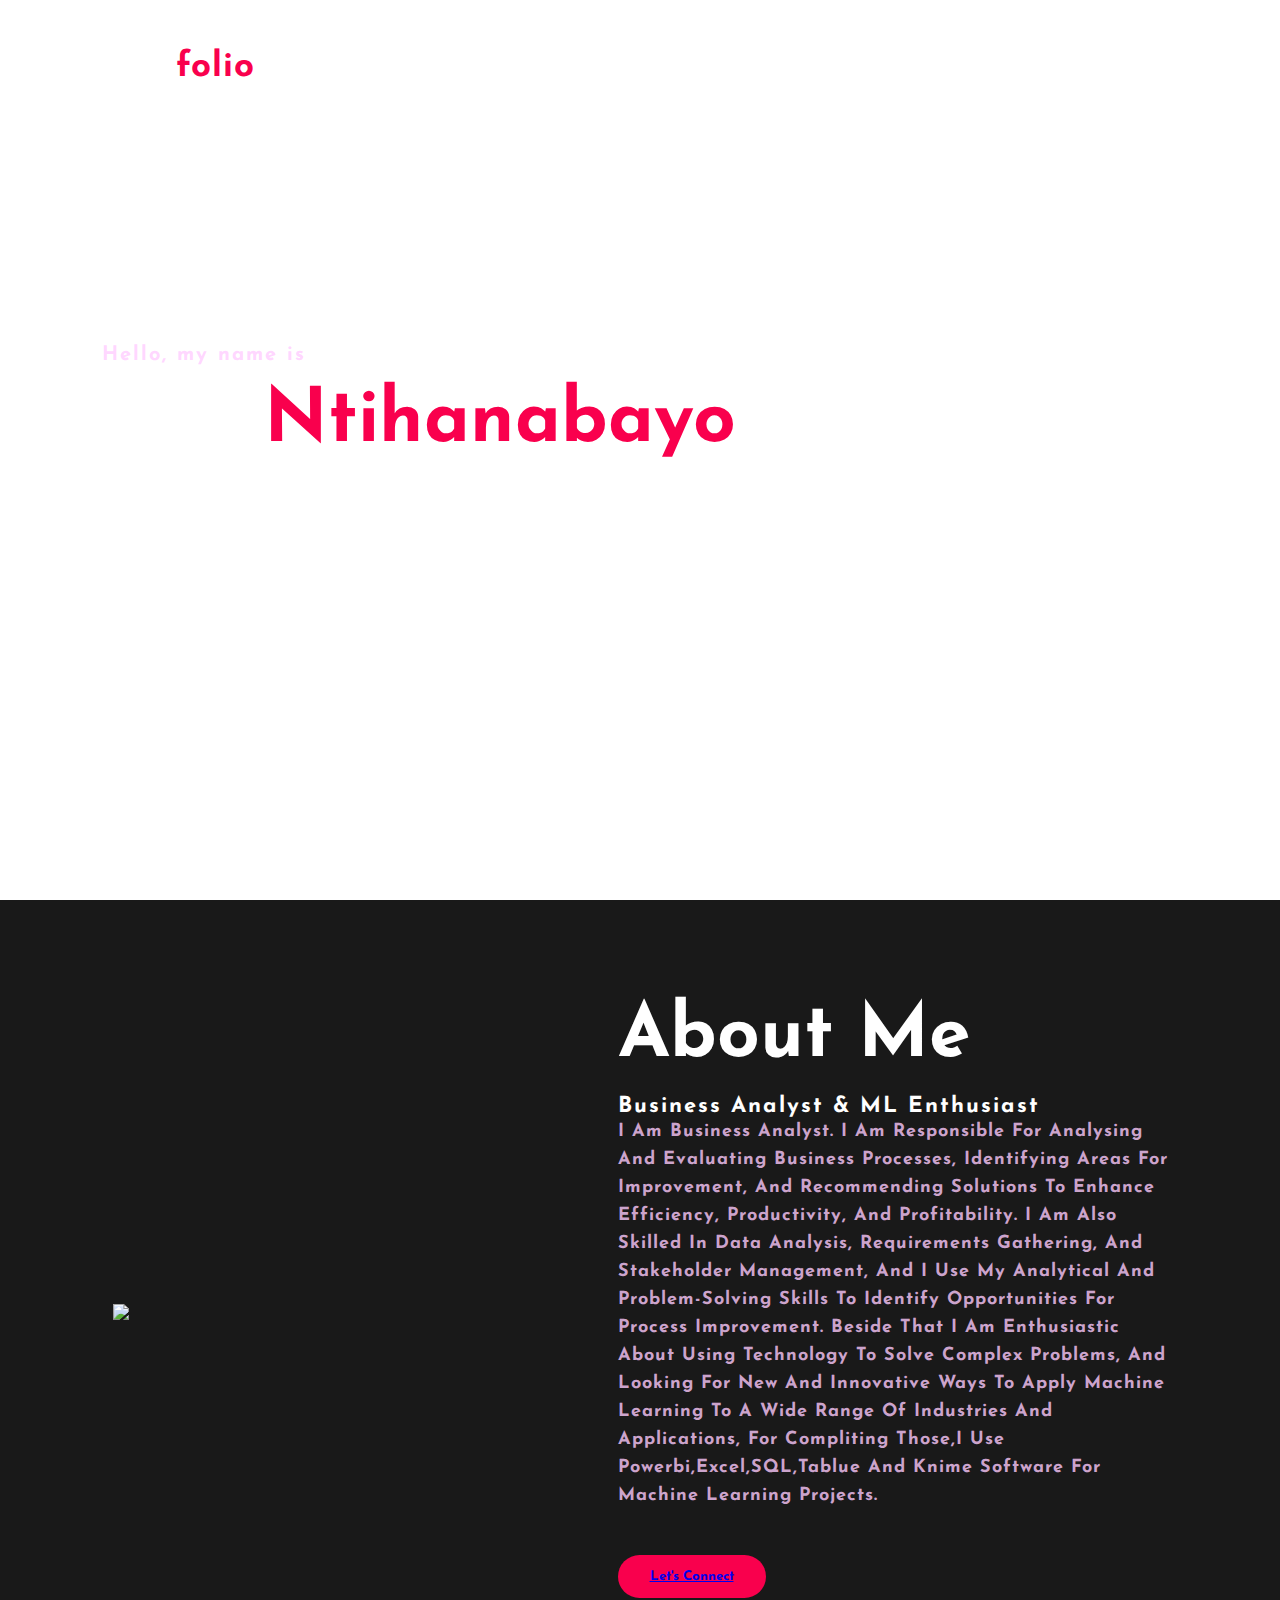
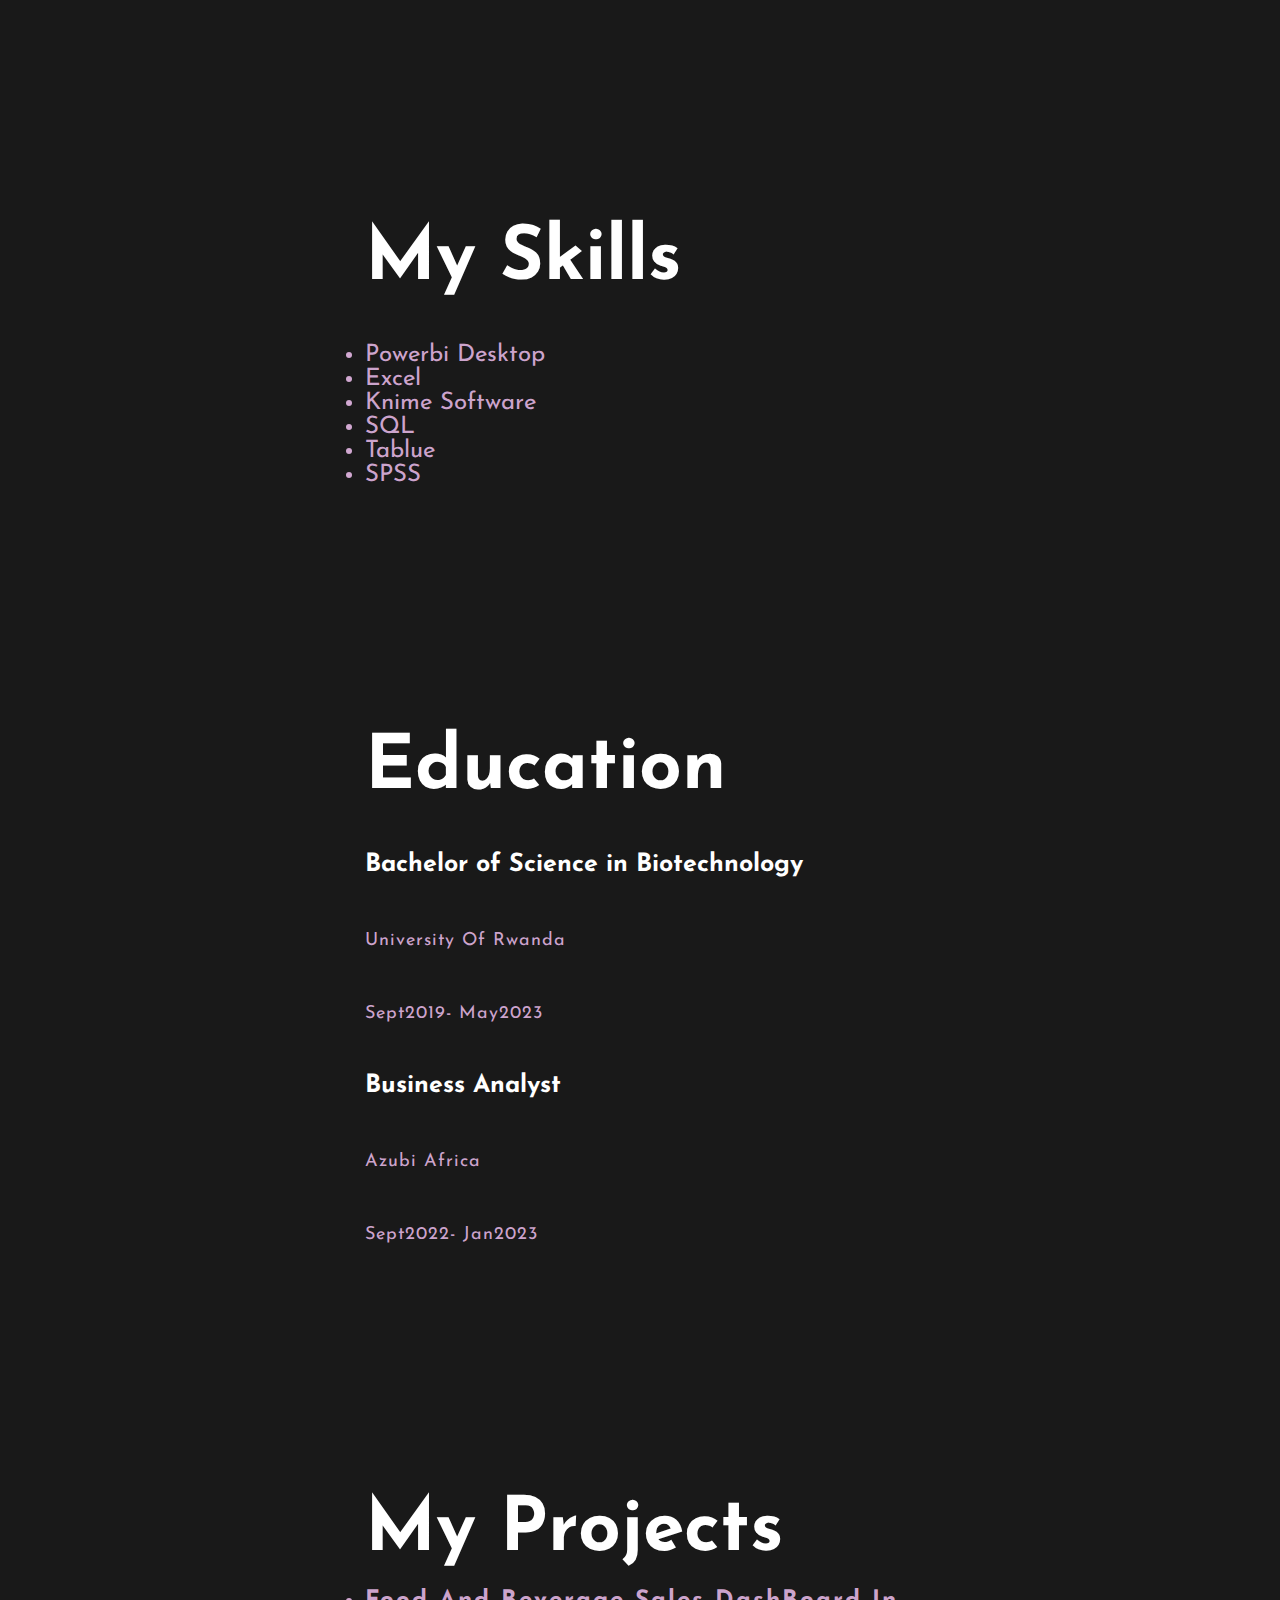
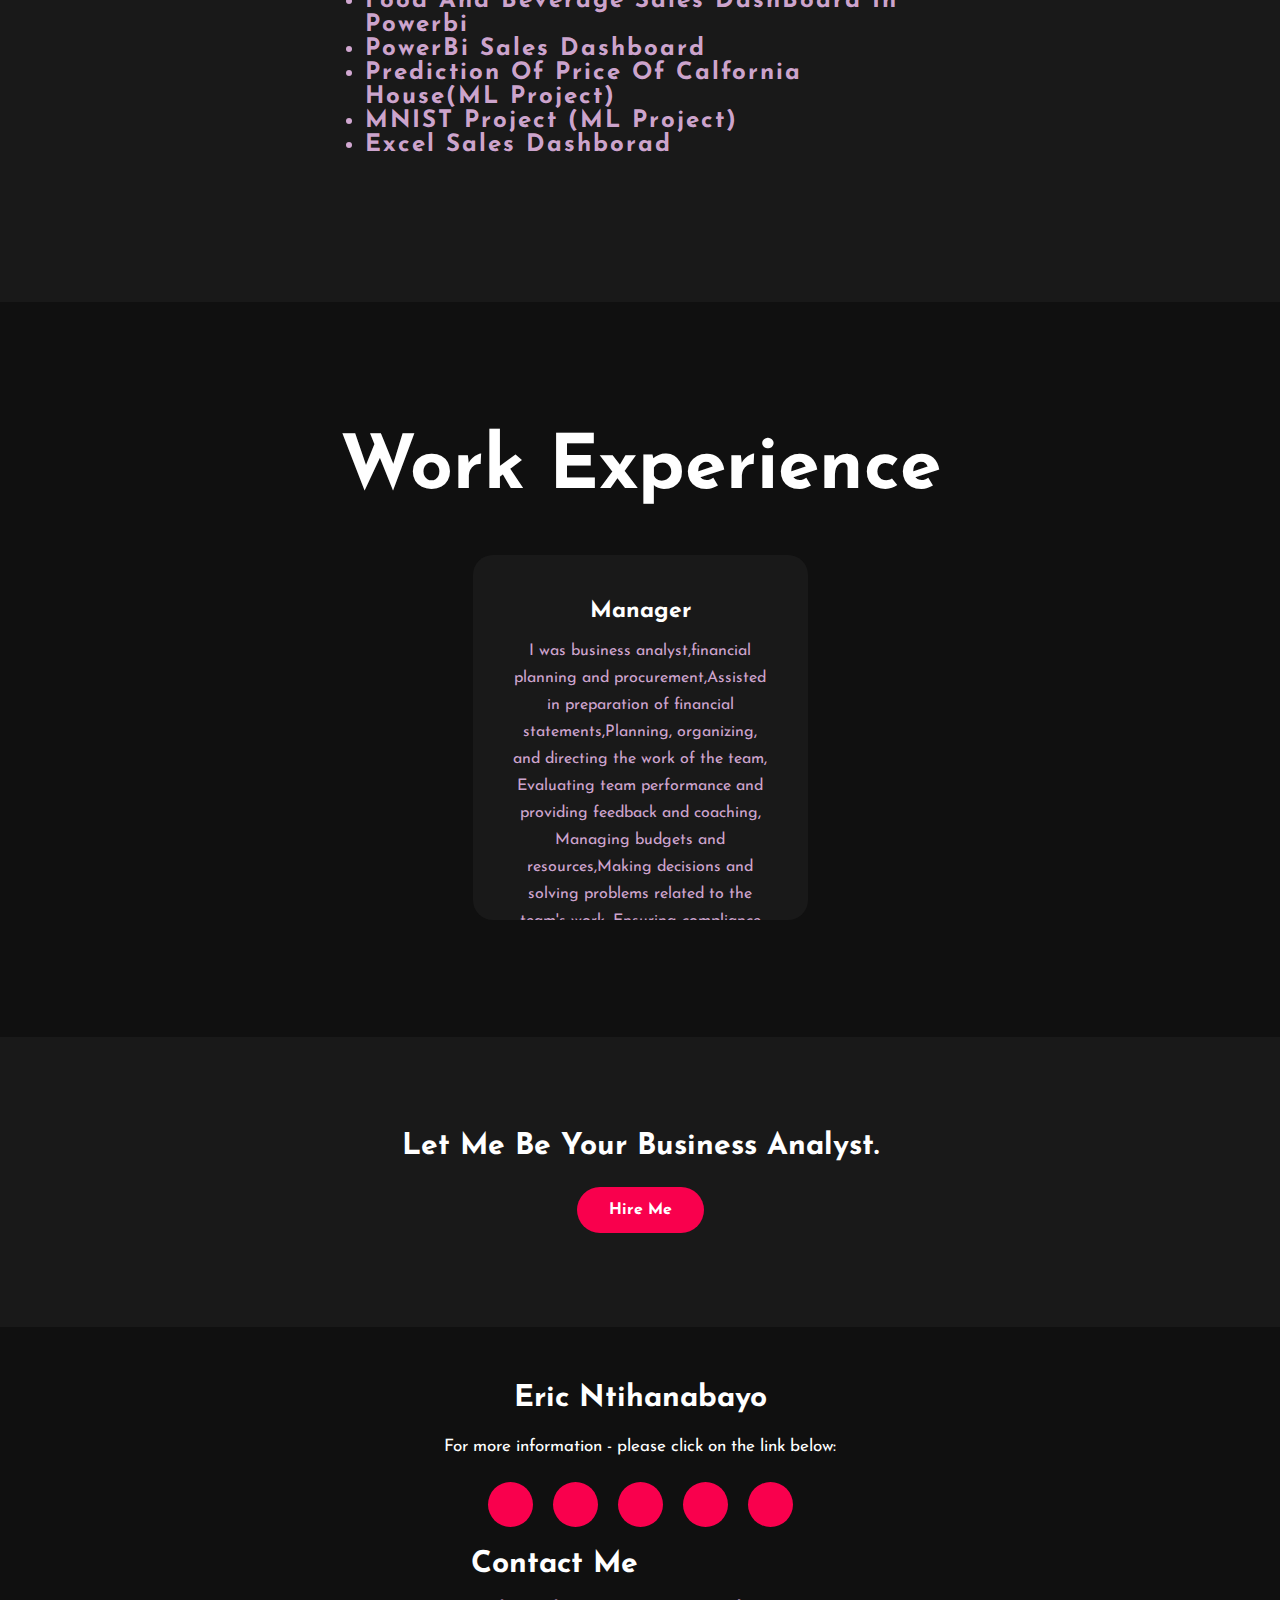
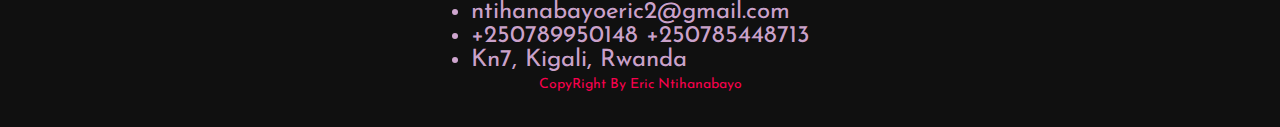
==== index.html @ 28020a8c "my portfolio" ====
<!DOCTYPE html>
<html>

<head>
	<title>Portfolio website</title>
	<link rel="stylesheet" type="text/css" href="css/style.css">

	<link rel="preconnect" href="https://fonts.gstatic.com">
	<link
		href="https://fonts.googleapis.com/css2?family=Josefin+Sans:ital,wght@0,100;0,200;0,300;0,400;0,500;0,600;0,700;1,100;1,200;1,300;1,400;1,500;1,600;1,700&display=swap"
		rel="stylesheet">

	<link rel="stylesheet" href="https://cdnjs.cloudflare.com/ajax/libs/font-awesome/5.15.3/css/all.min.css"
		integrity="sha512-iBBXm8fW90+nuLcSKlbmrPcLa0OT92xO1BIsZ+ywDWZCvqsWgccV3gFoRBv0z+8dLJgyAHIhR35VZc2oM/gI1w=="
		crossorigin="anonymous" referrerpolicy="no-referrer" />

</head>

<body>
	<!----hero Section start---->

	<div class="hero">
		<nav>
			<h2 class="logo">Port<span>folio</span></h2>
			<ul>
				<li><a href="#">Home</a></li>
				<li><a href="#about">About Me</a></li>
				<li><a href="#skills">Skills</a> </li>
				<li><a href="#contact">Contact Me</a></li>
			</ul>
		</nav>

		<div class="content">
			<h4>Hello, my name is</h4>
			<h1>Eric<span> Ntihanabayo</span></h1>
			<h3>I'am Business Analyst.</h3>
			<div class="newslatter">
				<form>

				</form>
			</div>
		</div>
	</div>

	<!----About section start---->
	<section id="about" class="about">
		<div class="main">
			<img src="img/Background_image3.jpg">
			<div class="about-text">
				<h2>About Me</h2>
				<h5>Business Analyst & ML Enthusiast
					<p>I am Business analyst. I am responsible for analysing and evaluating business processes,
						identifying areas for improvement, and recommending solutions to enhance efficiency,
						productivity, and profitability. I am also skilled in data analysis, requirements gathering, and
						stakeholder management, and I use my analytical and problem-solving skills to identify
						opportunities for process improvement. Beside that I am enthusiastic about using technology to
						solve complex problems, and looking for new and innovative ways to apply machine learning to a
						wide range of industries and applications, for compliting those,i use Powerbi,Excel,SQL,Tablue
						and Knime software for Machine learning Projects.</p>
					<button type="button" ><a href="https://api.whatsapp.com/send?phone=+250789950148">Let's Connect</a></button>
			</div>
		</div>
	</section>

	<!-- skills -->

	<section id="skills" class="about">
		<div class="main">
			<!-- <img src="img/Background_image3.jpg"> -->
			<div class="about-text">
				<h2>My skills</h2>
				<p style="color: azure;">
					<h5></h5>
					<li>Powerbi Desktop</li>
					<li>Excel</li>
					<li>Knime Software</li>
					<li>SQL</li>
					<LI>Tablue</LI>
					<Li>SPSS</Li>
				</p>
			</div>
		</div>
	</section>
	<section id="Education" class="about">
		<div class="main">
			<!-- <img src="img/Background_image3.jpg"> -->
			<div class="about-text">
				<h2>Education</h2>
				<p> <div class="education-item">
					<h3>Bachelor of Science in Biotechnology</h3>
					<p class="school">University Of Rwanda</p>
					<p class="date">Sept2019- May2023</p>
					<h3> Business Analyst</h3>
					<p class="school">Azubi Africa</p>
					<p class="date">Sept2022- Jan2023</p>
				</p>
				  </div>
					
				</p>
			</div>
		</div>
	</section>
	<section id="Projects" class="about">
		<div class="main">
			<!-- <img src="img/Background_image3.jpg"> -->
			<div class="about-text">
				<h2>My Projects</h2>
				<ul style="color:  #fcfc;">
					<h5><li>Food and Beverage Sales DashBoard in Powerbi</li>
						<li>PowerBi Sales Dashboard</li>
						<li>Prediction of Price of Calfornia House(ML Project)</li>
						<li>MNIST Project (ML Project)</li>
						<li>Excel Sales Dashborad</li></h5>
				  </ul> 
				  
				</p>
			</div>
		</div>
	</section>
	<!-----service section start----------->
	<div class="service">
		<div class="title">
			<h2>Work Experience</h2>
		</div>

		<div class="box" style="height:50%;">
			<div class="card" >
				<i class="fas fa-bars"></i>
				<h5>Manager </h5>
				<div class="pra" >
				
					<p> I was business analyst,financial planning and procurement,Assisted in preparation of financial
						statements,Planning, organizing, and directing the work of the team, Evaluating team
						performance and providing feedback and coaching, Managing budgets and resources,Making
						decisions and solving problems related to the team's work, Ensuring compliance with company
						policies and procedures, as well as with relevant laws and regulations at Ruhango Bakery
						.</p>
					<p style="text-align: center;">
						<a class="button" href="#">Read More</a>
					</p>
				</div>
			</div>

		</div>
	</div>

	<!------Contact Me------>
	<div class="contact-me">
		<p>Let Me Be Your Business Analyst.</p>
		<a class="button-two" href="mailto:ntihanabayoeric2@gmail.com">Hire Me</a>
	</div>

	<!------footer start--------->
	<footer>
		<p>Eric Ntihanabayo</p>
		<p>For more information - please click on the link below:</p>
		<div class="social">
			<a href="https://www.facebook.com/profile.php?id=100082606875550&mibextid=LQQJ4d"><i class="fab n_mula_eric fa-facebook-f"></i></a>
			<a href="https://www.instagram.com/n_mula_eric/"><i class="fab n_mula_eric fa-instagram"></i></a>
			<a href="https://www.linkedin.com/in/eric-ntihanabayo-9582a1231/"><i class="fab ERIC NTIHANABAYO fa-linkedin"></i></a>
			<a href="https://twitter.com/ericntihanabayo"><i class="fab ERIC NTIHANABAYO fa-twitter"></i></a>
			<a href="https://github.com/Ntihanab?tab=projects"><i class="fab ERIC NTIHANABAYO fa-github"></i></a>
		</div>
		<section id="contact">
			<p>Contact Me</p>
			<ul>
			  <li><i class="fas fa-envelope"></i>ntihanabayoeric2@gmail.com</li>
			  <li><i class="fas fa-phone"></i> +250789950148 +250785448713</li>
			  <li><i class="fas fa-map-marker-alt"></i> Kn7, Kigali, Rwanda</li>
			</ul>

		  </section>
		<p class="end">CopyRight By Eric Ntihanabayo</p>
	</footer>
</body>
</html>
---- css/style.css ----
*{
	padding: 0;
	margin: 0;
	font-family: 'Josefin Sans', sans-serif;
	box-sizing: border-box;
}
li{
	color:  #fcfc;
	font-size: x-large;
}
p{
	font-size: x-large;
}
.hero{
	height: 100vh;
	width: 100vw;
	background-image: url(../img/image.png);
	background-position: center;
	background-repeat: no-repeat;
	background-size: cover;
}
nav{
	display: flex;
	align-items: center;
	justify-content: space-between;
	padding-top: 45px;
	padding-left: 8%;
	padding-right: 8%;
}
.logo{
	color: white;
	font-size: 35px;
	letter-spacing: 1px;
	cursor: pointer;
}
span{
	color: #f9004d;
}
nav ul li{
	list-style-type: none;
	display: inline-block;
	padding: 10px  25px;
}
nav ul li a{
	color: white;
	text-decoration: none;
	font-weight: bold;
	text-transform: capitalize;
}
nav ul li a:hover{
	color: #f9004d;
	transition: .4s;
}
.btn{
	background-color:#f9004d;
	color: white;
	text-decoration: none;
	border: 2px solid transparent;
	font-weight: bold;
	padding: 10px 25px;
	border-radius: 30px;
	transition: transform .4s; 
}
.btn:hover{
	transform: scale(1.2);
}
.content{
	position: absolute;
	top: 50%;
	left:8%;
	transform: translateY(-50%);
}
h1{
	color: white;
	margin: 20px 0px 20px;
	font-size: 75px;
}
h3{
	color: white;
	font-size: 25px;
	margin-bottom: 50px;
}
h4{
	color: #fcfc;
	letter-spacing: 2px;
	font-size: 20px;
}
.newslatter form{
	width: 380px;
	max-width: 100%;
	position: relative;
}
.newslatter form input:first-child{
	display: inline-block;
	width: 100%;
	padding: 14px 130px 14px 15px;
	border: 2px solid #f9004d;
	outline: none;
	border-radius: 30px;
}
.newslatter form input:last-child{
	position: absolute;
	display: inline-block;
	outline: none;
	border: none;
	padding: 10px 30px;
	border-radius: 30px;
	background-color:#f9004d;
	color: white;
	box-shadow: 0px 0px 5px #000, 0px 0px 15px #858585;
	top: 6px;
	right: 6px; 
}

.about{
	width: 100%;
	padding: 100px 0px;
	background-color: #191919;
}
.about img{
	height: auto;
	width: 430px;
}
.about-text{
	width: 550px;
}
.main{
	width: 1130px;
	max-width: 95%;
	margin: 0 auto;
	display: flex;
	align-items: center;
	justify-content: space-around;
}
.about-text h2{
	color: white;
	font-size: 75px;
	text-transform: capitalize;
	margin-bottom: 20px;
}
.about-text h5{
	color: white;
	letter-spacing: 2px;
	font-size: 22px;
	margin-bottom: 25px;
	text-transform: capitalize;
}
.about-text p{
	color: #fcfc;
	letter-spacing: 1px;
	line-height: 28px;
	font-size: 18px;
	margin-bottom: 45px;
}
button{
	background-color:#f9004d;
	color: white;
	text-decoration: none;
	border: 2px solid transparent;
	font-weight: bold;
	padding: 13px 30px;
	border-radius: 30px;
	transition: .4s; 
}
button:hover{
	background-color: transparent;
	border: 2px solid #f9004d;
	cursor: pointer;
}

.service{
	background: #101010;
	width: 100%;
	padding: 100px 0px;
}
.title h2{
	color: white;
	font-size: 75px;
	width: 1130px;
	margin: 30px auto;
	text-align: center;
}
.box{
	display: flex;
	justify-content: center;
	align-items: center;
	min-height: 400px;
}
.card{
	height: 365px;
	width: 335px;
	padding: 20px 35px;
	background: #191919;
	border-radius: 20px;
	margin: 15px;
	position: relative;
	overflow: hidden;
	text-align: center;
}
.card i{
	font-size: 50px;
	display: block;
	text-align: center;
	margin: 25px 0px;
	color: #f9004d;

}
h5{
	color: white;
	font-size: 23px;
	margin-bottom: 15px;
}
.pra p{
	color: #fcfc;
	font-size: 16px;
	line-height: 27px;
	margin-bottom: 25px;
	/* background-color: green; */
}
.about-text p{
	color: #fcfc;
	
}
.card .button{
	background-color:#f9004d;
	color: white;
	text-decoration: none;
	border: 2px solid transparent;
	font-weight: bold;
	padding: 9px 22px;
	border-radius: 30px;
	transition: .4s; 
}
.card .button:hover{
	background-color: transparent;
	border: 2px solid #f9004d;
	cursor: pointer;
}
.contact-me{
	width: 100%;
	height: 290px;
	background: #191919;
	display: flex;
	align-items: center;
	flex-direction: column;
	justify-content: center;
}
.contact-me p{
	color: white;
	font-size: 30px;
	font-weight: bold;
	margin-bottom: 25px;
}
.contact-me .button-two{
	background-color:#f9004d;
	color: white;
	text-decoration: none;
	border: 2px solid transparent;
	font-weight: bold;
	padding: 13px 30px;
	border-radius: 30px;
	transition: .4s; 
}
.contact-me .button-two:hover{
	background-color: transparent;
	border: 2px solid #f9004d;
	cursor: pointer;
}
footer{
	position: relative;
	width: 100%;
	height: 400px;
	background: #101010;
	display: flex;
	flex-direction: column;
	align-items: center;
	justify-content: center;
}
footer p:nth-child(1){
	font-size: 30px;
	color: white;
	margin-bottom: 20px;
	font-weight: bold;
}
footer p:nth-child(2){
	color: white;
	font-size: 17px;
	width: 500px;
	text-align: center;
	line-height: 26px;
}
.social{
	display: flex;
}
.social a{
	width: 45px;
	height: 45px;
	display: flex;
	align-items: center;
	justify-content: center;
	background:  #f9004d;
	border-radius: 50%;
	margin: 22px 10px;
	color: white;
	text-decoration: none;
	font-size: 20px;
}
.social a:hover{
	transform: scale(1.3);
	transition: .3s;
}
.end{
	position: absolute;
	color:#f9004d;
	bottom: 35px;
	font-size: 14px; 
}
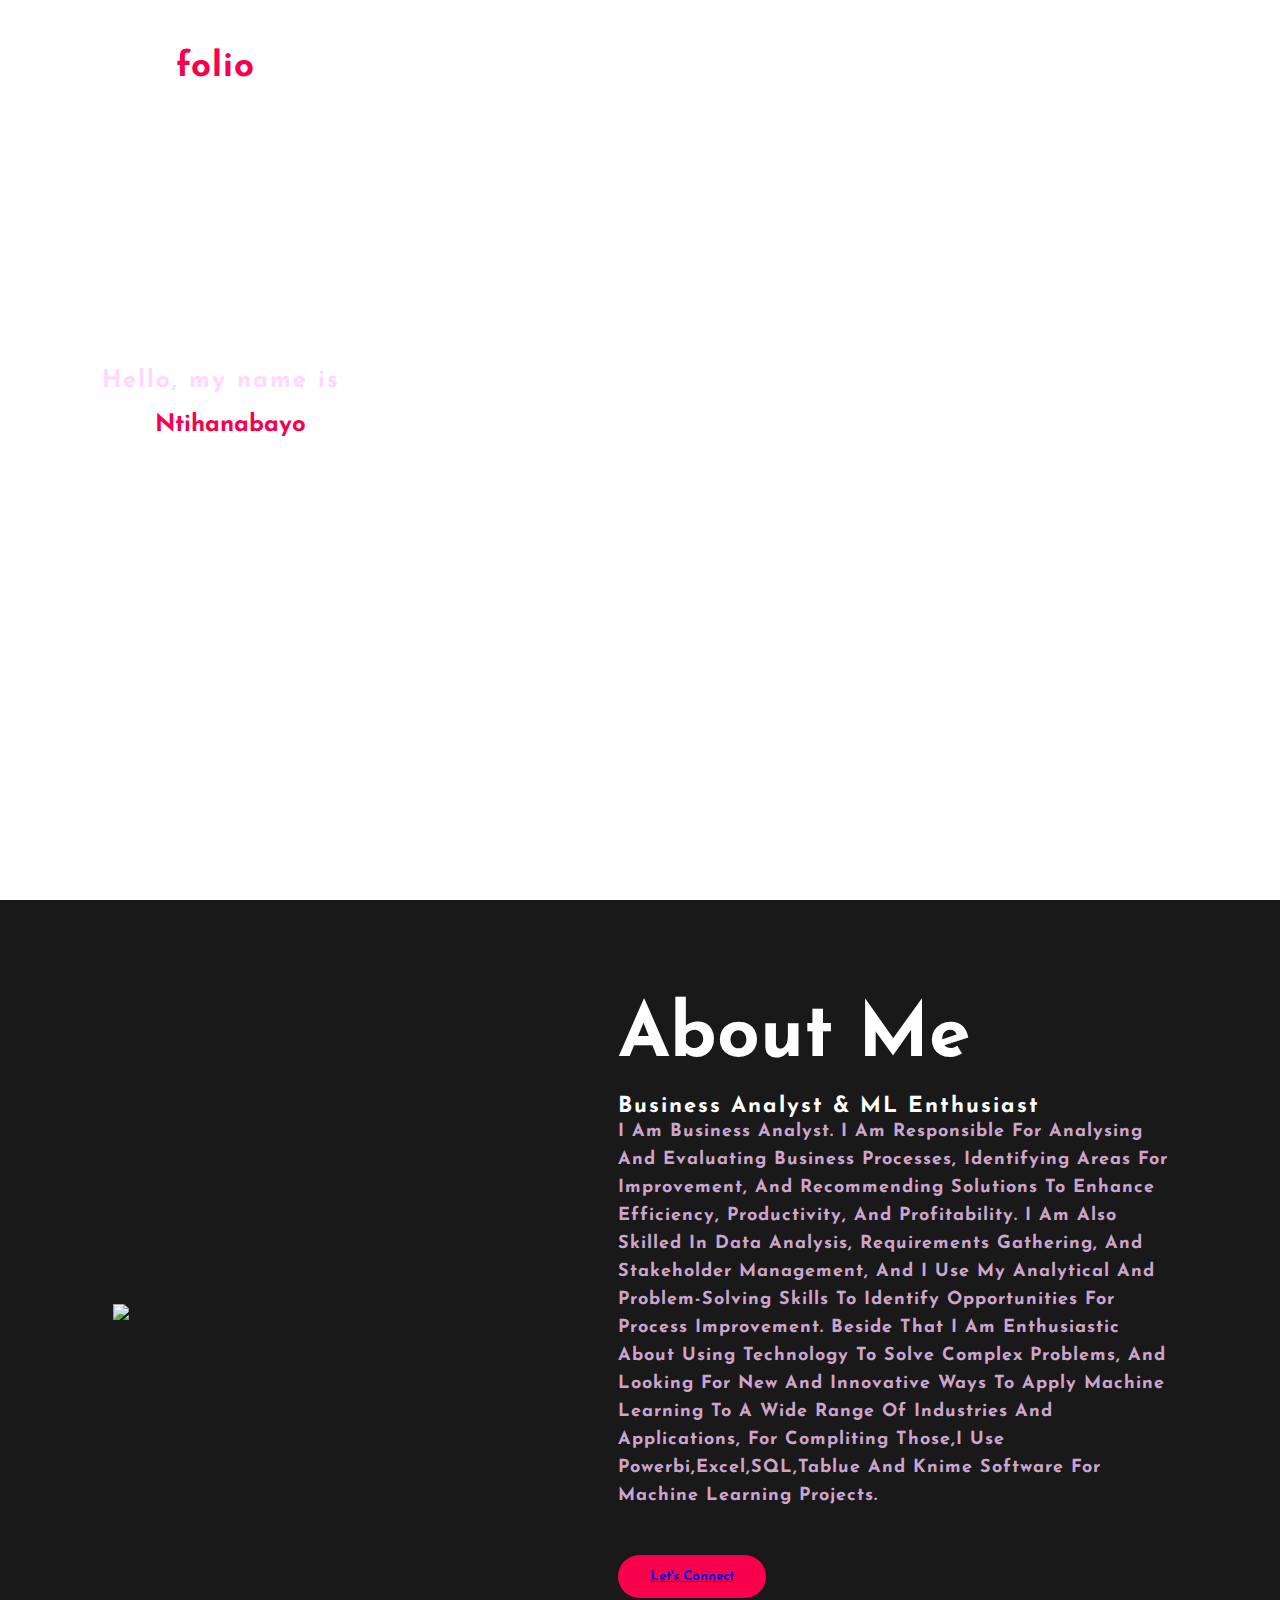
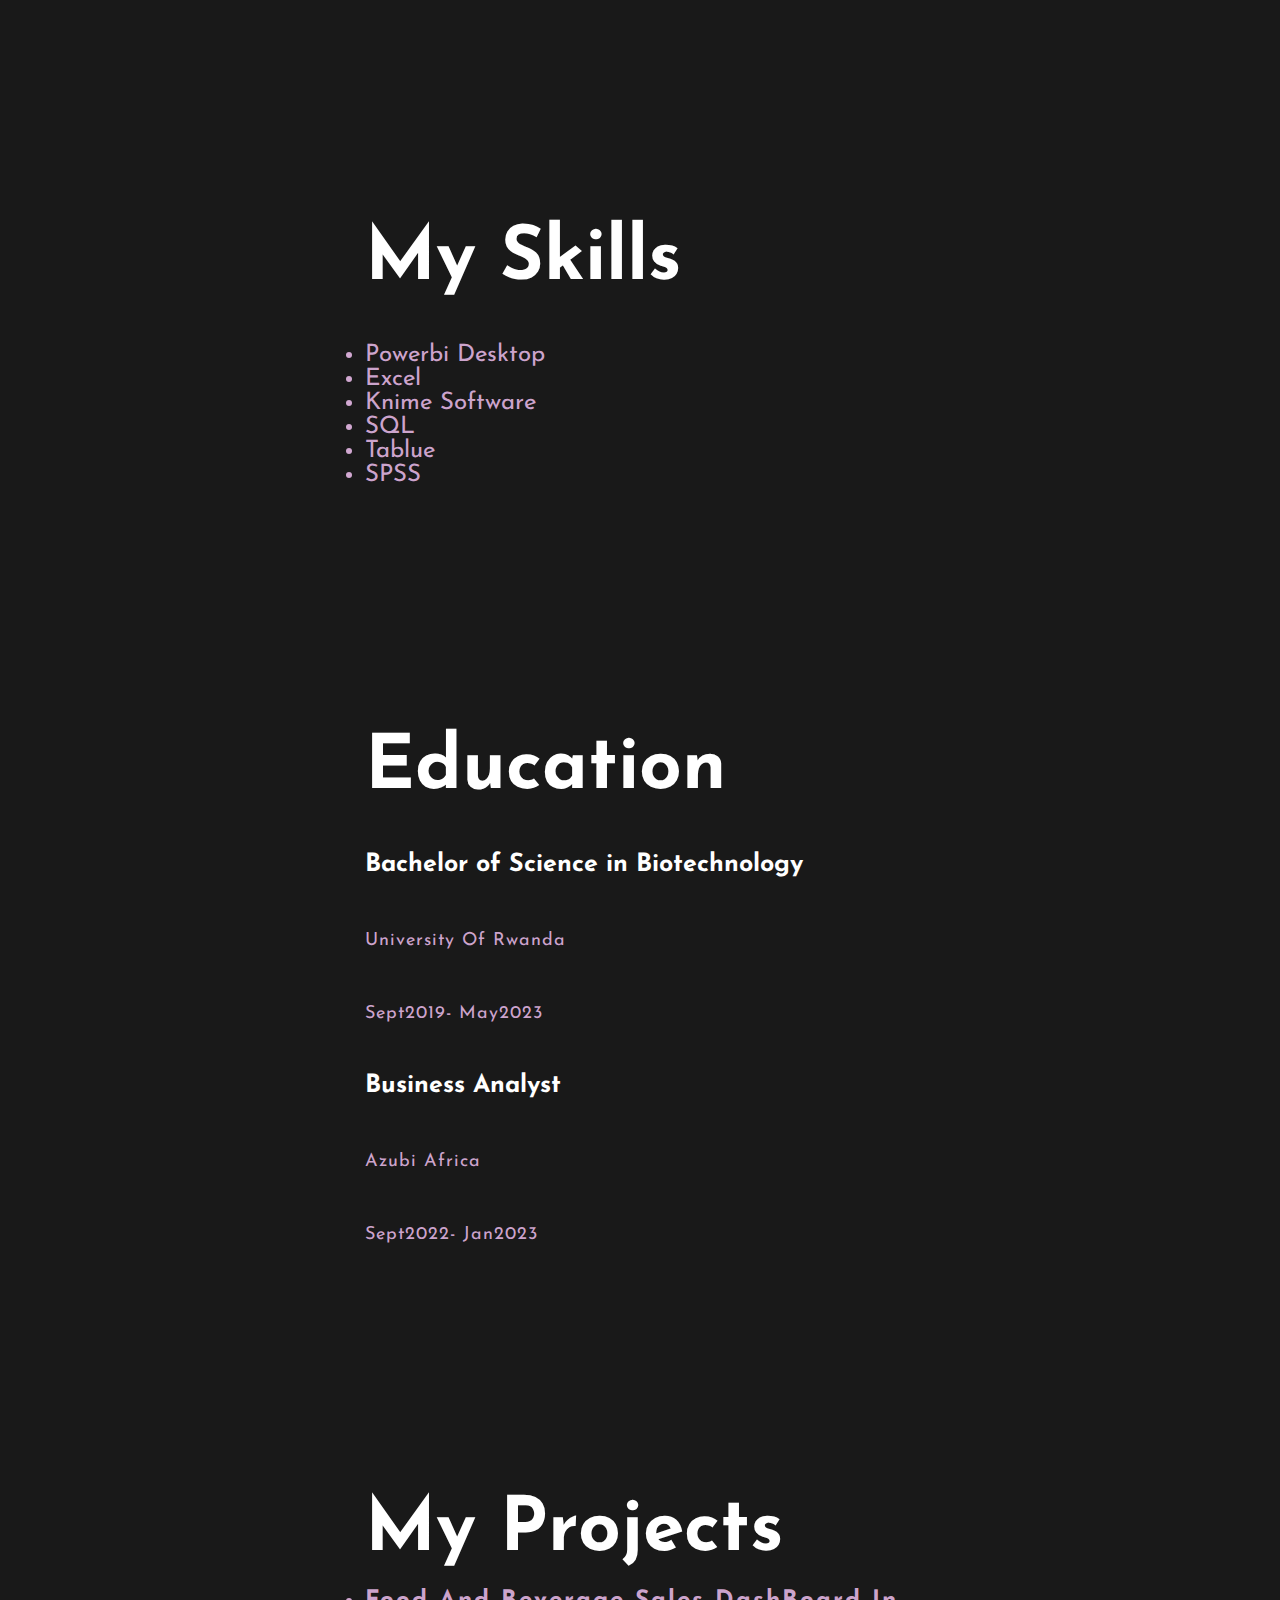
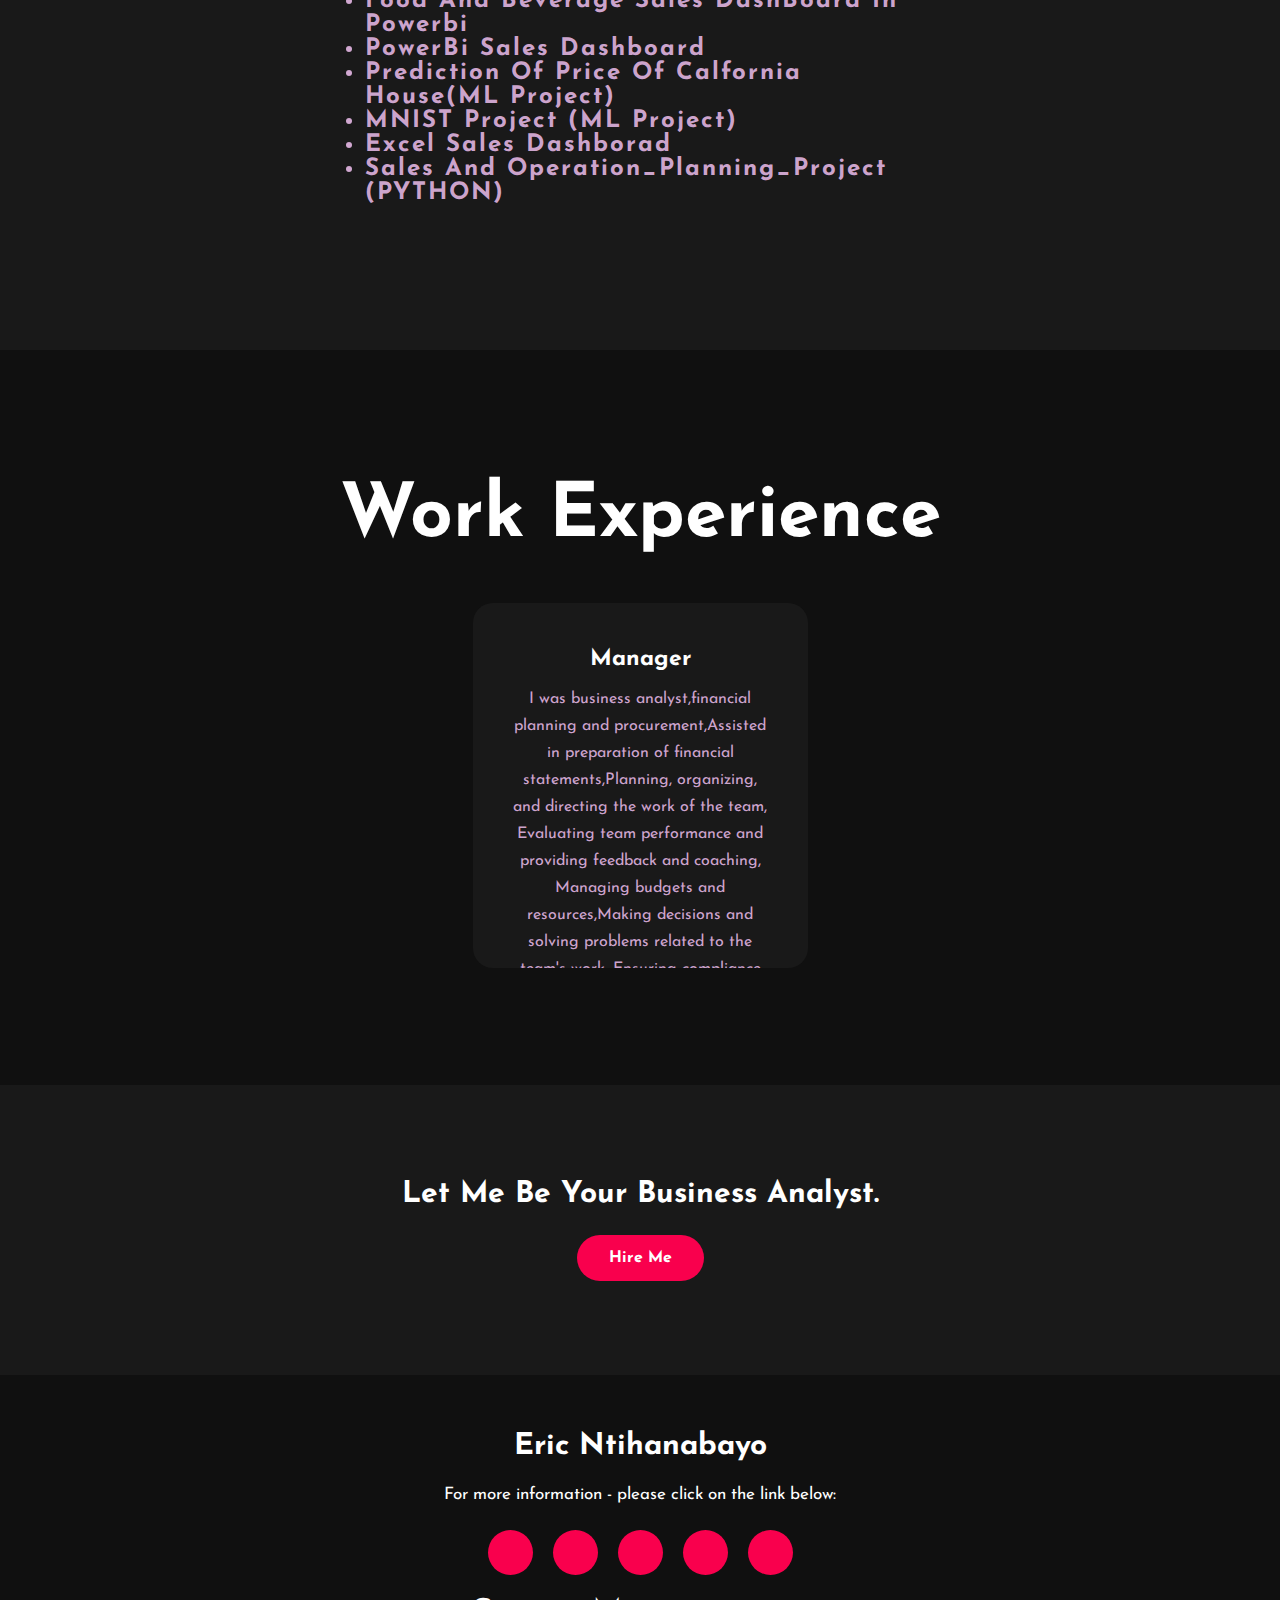
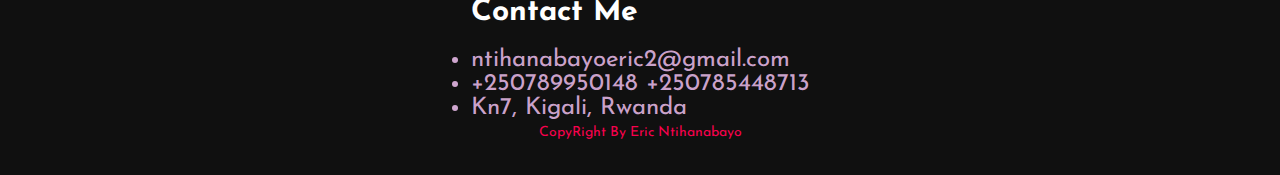
==== commit 7a33937d: "portifolio" ====
--- a/index.html
+++ b/index.html
@@ -1,6 +1,5 @@
 <!DOCTYPE html>
 <html>
-
 <head>
 	<title>Portfolio website</title>
 	<link rel="stylesheet" type="text/css" href="css/style.css">
@@ -31,9 +30,9 @@
 		</nav>
 
 		<div class="content">
-			<h4>Hello, my name is</h4>
-			<h1>Eric<span> Ntihanabayo</span></h1>
-			<h3>I'am Business Analyst.</h3>
+			<h4 style="font-size:x-large;">Hello, my name is</h4>
+			<h1 style="font-size:x-large;">Eric<span> Ntihanabayo</span></h1>
+			<h3 style="font-size:x-large;">I'am Business Analyst.</h3>
 			<div class="newslatter">
 				<form>
 
@@ -57,7 +56,8 @@
 						solve complex problems, and looking for new and innovative ways to apply machine learning to a
 						wide range of industries and applications, for compliting those,i use Powerbi,Excel,SQL,Tablue
 						and Knime software for Machine learning Projects.</p>
-					<button type="button" ><a href="https://api.whatsapp.com/send?phone=+250789950148">Let's Connect</a></button>
+					<button type="button"><a href="https://www.linkedin.com/in/eric-ntihanabayo-9582a1231/">Let's
+							Connect</a></button>
 			</div>
 		</div>
 	</section>
@@ -70,13 +70,13 @@
 			<div class="about-text">
 				<h2>My skills</h2>
 				<p style="color: azure;">
-					<h5></h5>
-					<li>Powerbi Desktop</li>
-					<li>Excel</li>
-					<li>Knime Software</li>
-					<li>SQL</li>
-					<LI>Tablue</LI>
-					<Li>SPSS</Li>
+				<h5></h5>
+				<li>Powerbi Desktop</li>
+				<li>Excel</li>
+				<li>Knime Software</li>
+				<li>SQL</li>
+				<LI>Tablue</LI>
+				<Li>SPSS</Li>
 				</p>
 			</div>
 		</div>
@@ -86,16 +86,17 @@
 			<!-- <img src="img/Background_image3.jpg"> -->
 			<div class="about-text">
 				<h2>Education</h2>
-				<p> <div class="education-item">
+				<p>
+				<div class="education-item">
 					<h3>Bachelor of Science in Biotechnology</h3>
 					<p class="school">University Of Rwanda</p>
 					<p class="date">Sept2019- May2023</p>
 					<h3> Business Analyst</h3>
 					<p class="school">Azubi Africa</p>
 					<p class="date">Sept2022- Jan2023</p>
-				</p>
-				  </div>
-					
+					</p>
+				</div>
+
 				</p>
 			</div>
 		</div>
@@ -106,13 +107,16 @@
 			<div class="about-text">
 				<h2>My Projects</h2>
 				<ul style="color:  #fcfc;">
-					<h5><li>Food and Beverage Sales DashBoard in Powerbi</li>
+					<h5>
+						<li>Food and Beverage Sales DashBoard in Powerbi</li>
 						<li>PowerBi Sales Dashboard</li>
 						<li>Prediction of Price of Calfornia House(ML Project)</li>
 						<li>MNIST Project (ML Project)</li>
-						<li>Excel Sales Dashborad</li></h5>
-				  </ul> 
-				  
+						<li>Excel Sales Dashborad</li>
+						<li>Sales and Operation_Planning_Project (PYTHON)</li>
+					</h5>
+				</ul>
+
 				</p>
 			</div>
 		</div>
@@ -124,11 +128,11 @@
 		</div>
 
 		<div class="box" style="height:50%;">
-			<div class="card" >
+			<div class="card">
 				<i class="fas fa-bars"></i>
 				<h5>Manager </h5>
-				<div class="pra" >
-				
+				<div class="pra">
+
 					<p> I was business analyst,financial planning and procurement,Assisted in preparation of financial
 						statements,Planning, organizing, and directing the work of the team, Evaluating team
 						performance and providing feedback and coaching, Managing budgets and resources,Making
@@ -155,22 +159,25 @@
 		<p>Eric Ntihanabayo</p>
 		<p>For more information - please click on the link below:</p>
 		<div class="social">
-			<a href="https://www.facebook.com/profile.php?id=100082606875550&mibextid=LQQJ4d"><i class="fab n_mula_eric fa-facebook-f"></i></a>
+			<a href="https://www.facebook.com/profile.php?id=100082606875550&mibextid=LQQJ4d"><i
+					class="fab n_mula_eric fa-facebook-f"></i></a>
 			<a href="https://www.instagram.com/n_mula_eric/"><i class="fab n_mula_eric fa-instagram"></i></a>
-			<a href="https://www.linkedin.com/in/eric-ntihanabayo-9582a1231/"><i class="fab ERIC NTIHANABAYO fa-linkedin"></i></a>
+			<a href="https://www.linkedin.com/in/eric-ntihanabayo-9582a1231/"><i
+					class="fab ERIC NTIHANABAYO fa-linkedin"></i></a>
 			<a href="https://twitter.com/ericntihanabayo"><i class="fab ERIC NTIHANABAYO fa-twitter"></i></a>
 			<a href="https://github.com/Ntihanab?tab=projects"><i class="fab ERIC NTIHANABAYO fa-github"></i></a>
 		</div>
 		<section id="contact">
 			<p>Contact Me</p>
 			<ul>
-			  <li><i class="fas fa-envelope"></i>ntihanabayoeric2@gmail.com</li>
-			  <li><i class="fas fa-phone"></i> +250789950148 +250785448713</li>
-			  <li><i class="fas fa-map-marker-alt"></i> Kn7, Kigali, Rwanda</li>
+				<li><i class="fas fa-envelope"></i>ntihanabayoeric2@gmail.com</li>
+				<li><i class="fas fa-phone"></i> +250789950148 +250785448713</li>
+				<li><i class="fas fa-map-marker-alt"></i> Kn7, Kigali, Rwanda</li>
 			</ul>
 
-		  </section>
+		</section>
 		<p class="end">CopyRight By Eric Ntihanabayo</p>
 	</footer>
 </body>
+
 </html>